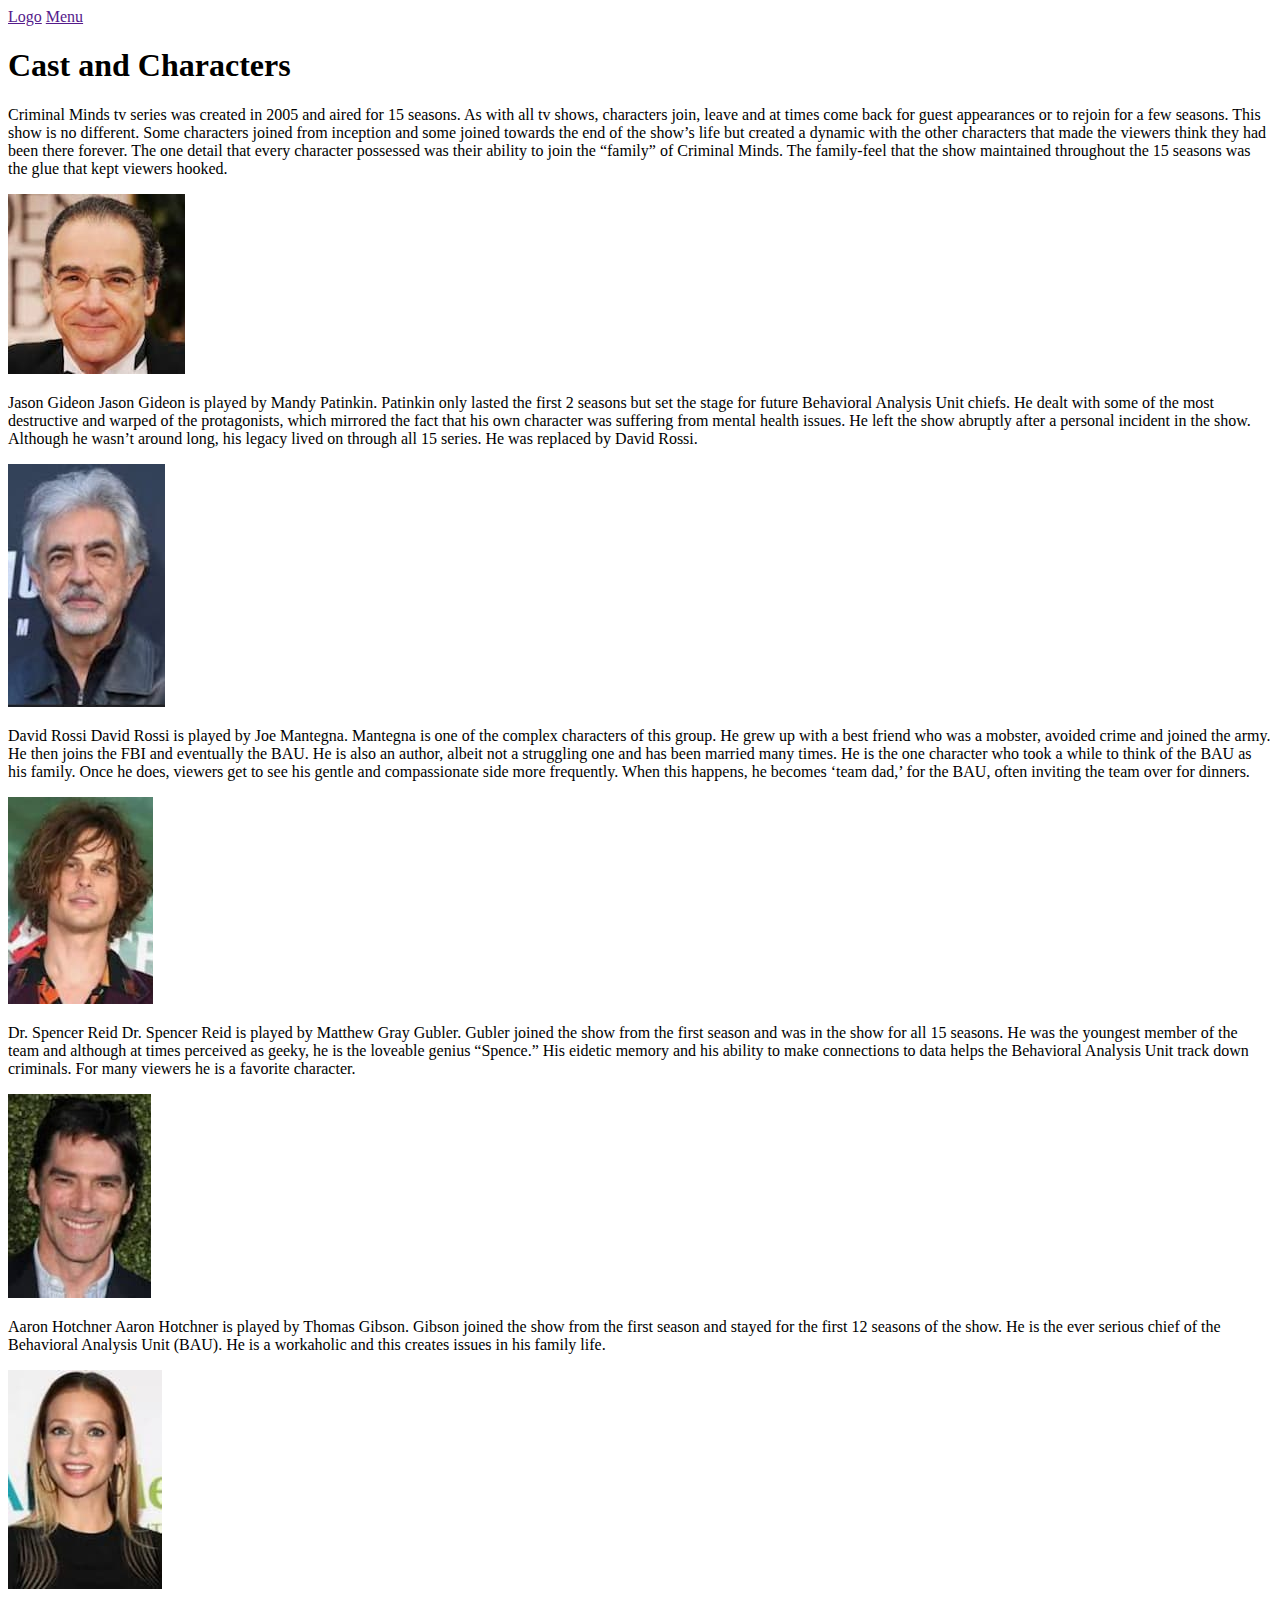
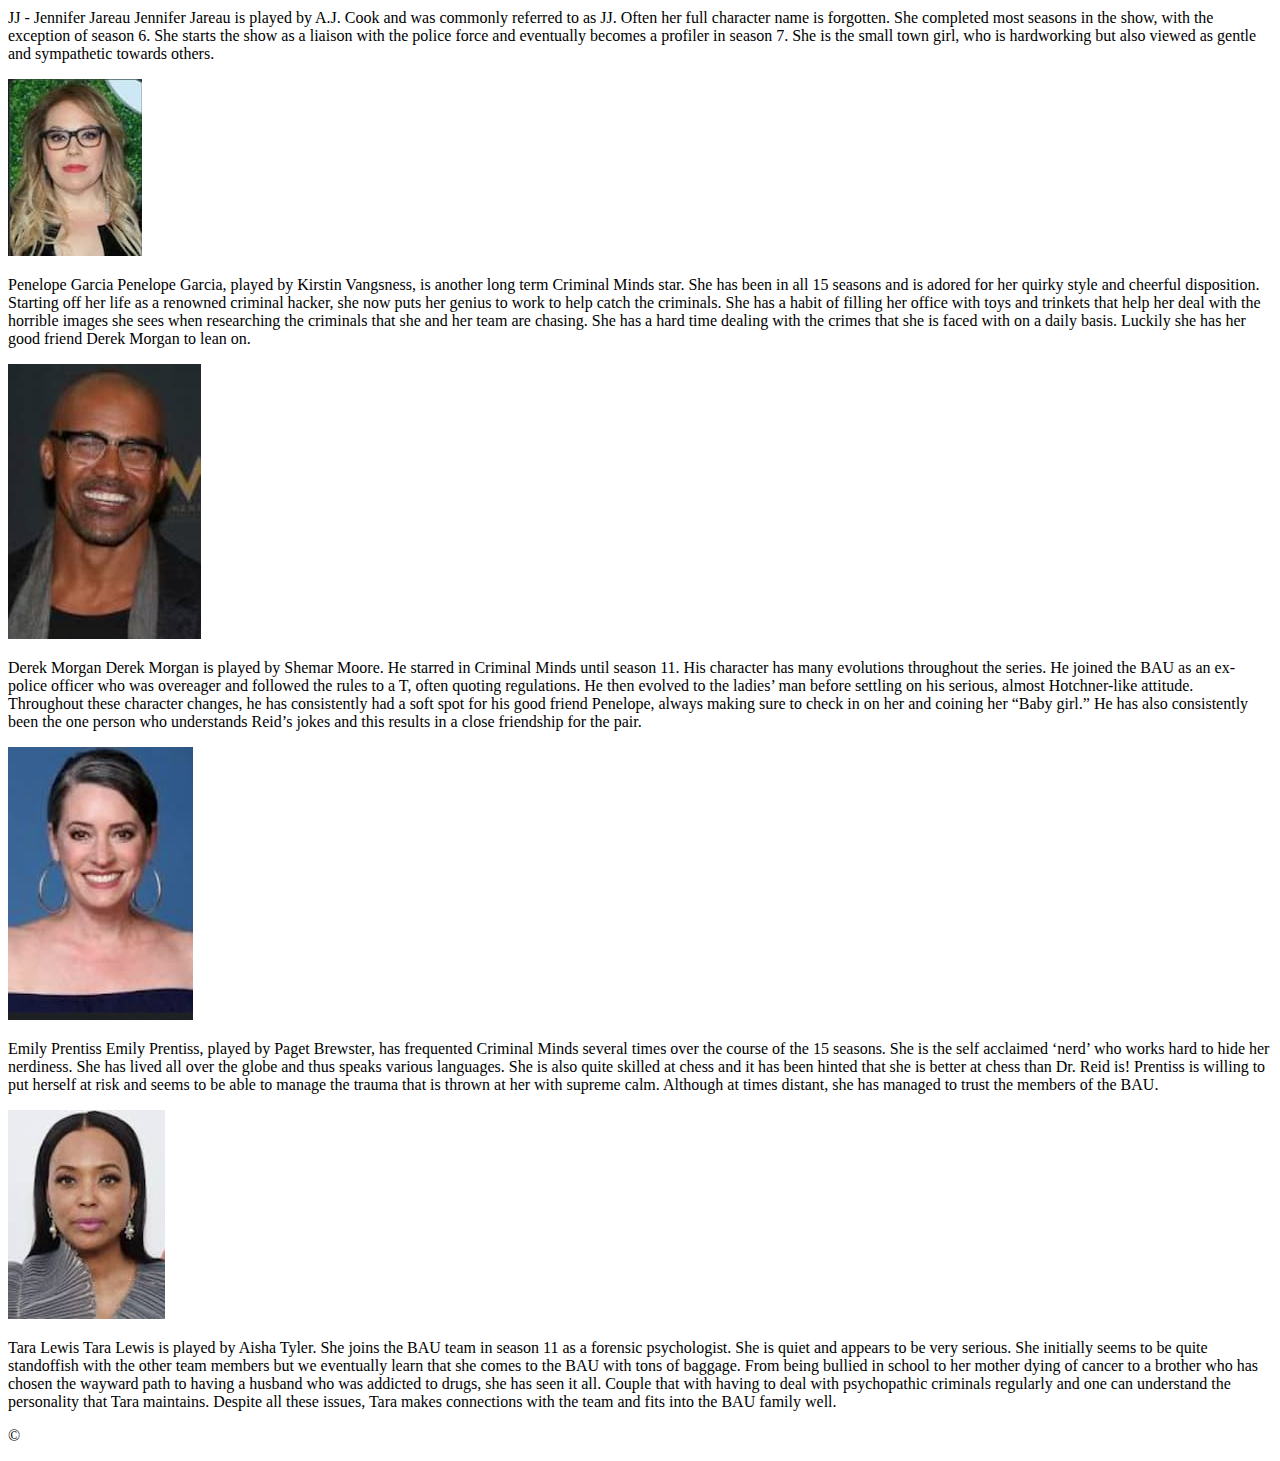
==== index.html @ 55566e1c "Add Cast Photos, BEM classes and ammended body tag" ====
<!DOCTYPE html>
<html lang="en">

<head>
    <meta charset="UTF-8">
    <meta http-equiv="X-UA-Compatible" content="IE=edge">
    <meta name="viewport" content="width=device-width, initial-scale=1.0">
    <link rel="stylesheet" href="css/styles.css">
    <title>Group Asisgnment Criminal Minds Cast and Characters</title>
</head>

<body>
    <header class="header">
        <nav class="nav">
            <a href="">Logo</a>
            <a href="">Menu</a>
        </nav>
    </header>
    <h1>Cast and Characters</h1>
    <div class="characters">
        <div class="character">
            <p>Criminal Minds tv series was created in 2005 and aired for 15 seasons. As with all tv shows,
                characters join, leave and at times come back for guest appearances or to rejoin for a few seasons. This
                show is no different. Some characters joined from inception and some joined towards the end of the
                show’s life but created a dynamic with the other characters that made the viewers think they had been
                there forever. The one detail that every character possessed was their ability to join the “family” of
                Criminal Minds. The family-feel that the show maintained throughout the 15 seasons was the glue that
                kept viewers hooked.</p>
            <div class="img_card">
                <img class="img_card_img" src="images/cm-mandypatinkin.jpg">
                <p>Jason Gideon
                    Jason Gideon is played by Mandy Patinkin. Patinkin only lasted the first 2 seasons but set the stage
                    for future Behavioral Analysis Unit chiefs. He dealt with some of the most destructive and warped of
                    the protagonists, which mirrored the fact that his own character was suffering from mental health
                    issues. He left the show abruptly after a personal incident in the show. Although he wasn’t around
                    long, his legacy lived on through all 15 series. He was replaced by David Rossi.
                </p>
                <div class="img_card">
                    <img class="img_card_img" src="images/cm-joemategna.jpg">
                <p>David Rossi
                    David Rossi is played by Joe Mantegna. Mantegna is one of the complex characters of this group. He
                    grew up with a best friend who was a mobster, avoided crime and joined the army. He then joins the
                    FBI and eventually the BAU. He is also an author, albeit not a struggling one and has been married
                    many times. He is the one character who took a while to think of the BAU as his family. Once he
                    does, viewers get to see his gentle and compassionate side more frequently. When this happens, he
                    becomes ‘team dad,’ for the BAU, often inviting the team over for dinners.
                </p>
                <div class="img_card">
                    <img class="img_card_img" src="images/cm-matthewgrubler.jpg">
                <p>Dr. Spencer Reid
                    Dr. Spencer Reid is played by Matthew Gray Gubler. Gubler joined the show from the first season and
                    was in the show for all 15 seasons. He was the youngest member of the team and although at times
                    perceived as geeky, he is the loveable genius “Spence.” His eidetic memory and his ability to make
                    connections to data helps the Behavioral Analysis Unit track down criminals. For many viewers he is
                    a favorite character.
                </p>
                <div class="img_card">
                    <img class="img_card_img" src="images/cm-thomasgibson.jpg">
                <p>Aaron Hotchner
                    Aaron Hotchner is played by Thomas Gibson. Gibson joined the show from the first season and stayed
                    for the first 12 seasons of the show. He is the ever serious chief of the Behavioral Analysis Unit
                    (BAU). He is a workaholic and this creates issues in his family life.
                </p>
                <div class="img_card">
                    <img class="img_card_img" src="images/cm-ajcook.jpg">
                <p>JJ - Jennifer Jareau
                    Jennifer Jareau is played by A.J. Cook and was commonly referred to as JJ. Often her full character
                    name is forgotten. She completed most seasons in the show, with the exception of season 6. She
                    starts the show as a liaison with the police force and eventually becomes a profiler in season 7.
                    She is the small town girl, who is hardworking but also viewed as gentle and sympathetic towards
                    others.
                </p>
                <div class="img_card">
                    <img class="img_card_img" src="images/cm-krirstinvangness.jpg">
                <p>Penelope Garcia
                    Penelope Garcia, played by Kirstin Vangsness, is another long term Criminal Minds star. She has been
                    in all 15 seasons and is adored for her quirky style and cheerful disposition. Starting off her life
                    as a renowned criminal hacker, she now puts her genius to work to help catch the criminals. She has
                    a habit of filling her office with toys and trinkets that help her deal with the horrible images she
                    sees when researching the criminals that she and her team are chasing. She has a hard time dealing
                    with the crimes that she is faced with on a daily basis. Luckily she has her good friend Derek
                    Morgan to lean on.
                </p>
                <div class="img_card">
                    <img class="img_card_img" src="images/cm-shemarmoore.jpg">
                <p>Derek Morgan
                    Derek Morgan is played by Shemar Moore. He starred in Criminal Minds until season 11. His character
                    has many evolutions throughout the series. He joined the BAU as an ex-police officer who was
                    overeager and followed the rules to a T, often quoting regulations. He then evolved to the ladies’
                    man before settling on his serious, almost Hotchner-like attitude. Throughout these character
                    changes, he has consistently had a soft spot for his good friend Penelope, always making sure to
                    check in on her and coining her “Baby girl.” He has also consistently been the one person who
                    understands Reid’s jokes and this results in a close friendship for the pair.
                </p>
                <div class="img_card">
                    <img class="img_card_img" src="images/cm-pagetbrewster.jpg">
                <p>Emily Prentiss
                    Emily Prentiss, played by Paget Brewster, has frequented Criminal Minds several times over the
                    course of the 15 seasons. She is the self acclaimed ‘nerd’ who works hard to hide her nerdiness. She
                    has lived all over the globe and thus speaks various languages. She is also quite skilled at chess
                    and it has been hinted that she is better at chess than Dr. Reid is! Prentiss is willing to put
                    herself at risk and seems to be able to manage the trauma that is thrown at her with supreme calm.
                    Although at times distant, she has managed to trust the members of the BAU.
                </p>
                <div class="img_card">
                    <img class="img_card_img" src="images/cm-aishatyler.jpg">
                <p>Tara Lewis
                    Tara Lewis is played by Aisha Tyler. She joins the BAU team in season 11 as a forensic psychologist.
                    She is quiet and appears to be very serious. She initially seems to be quite standoffish with the
                    other team members but we eventually learn that she comes to the BAU with tons of baggage. From
                    being bullied in school to her mother dying of cancer to a brother who has chosen the wayward path
                    to having a husband who was addicted to drugs, she has seen it all. Couple that with having to deal
                    with psychopathic criminals regularly and one can understand the personality that Tara maintains.
                    Despite all these issues, Tara makes connections with the team and fits into the BAU family well.
                </p>
                <footer class="footer">
                    <p>&copy</p>
                </footer>
</body>

</html>
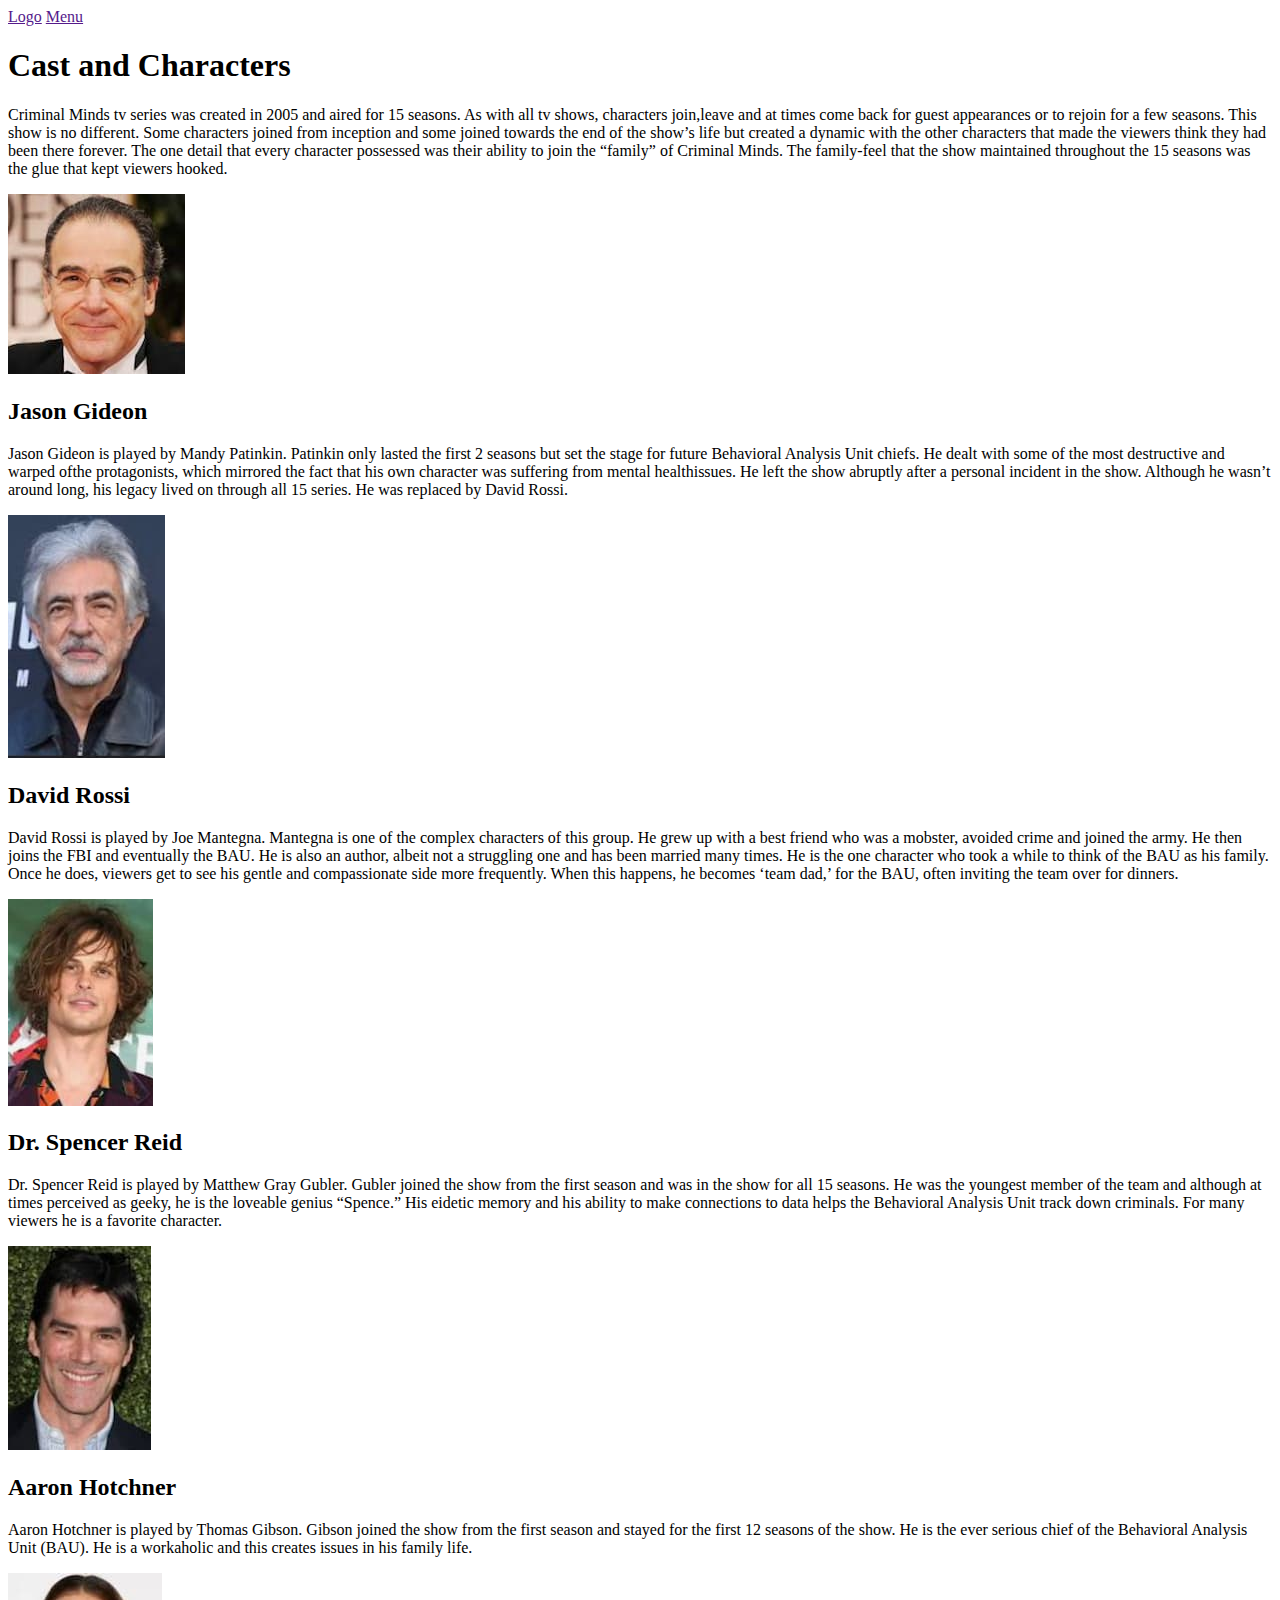
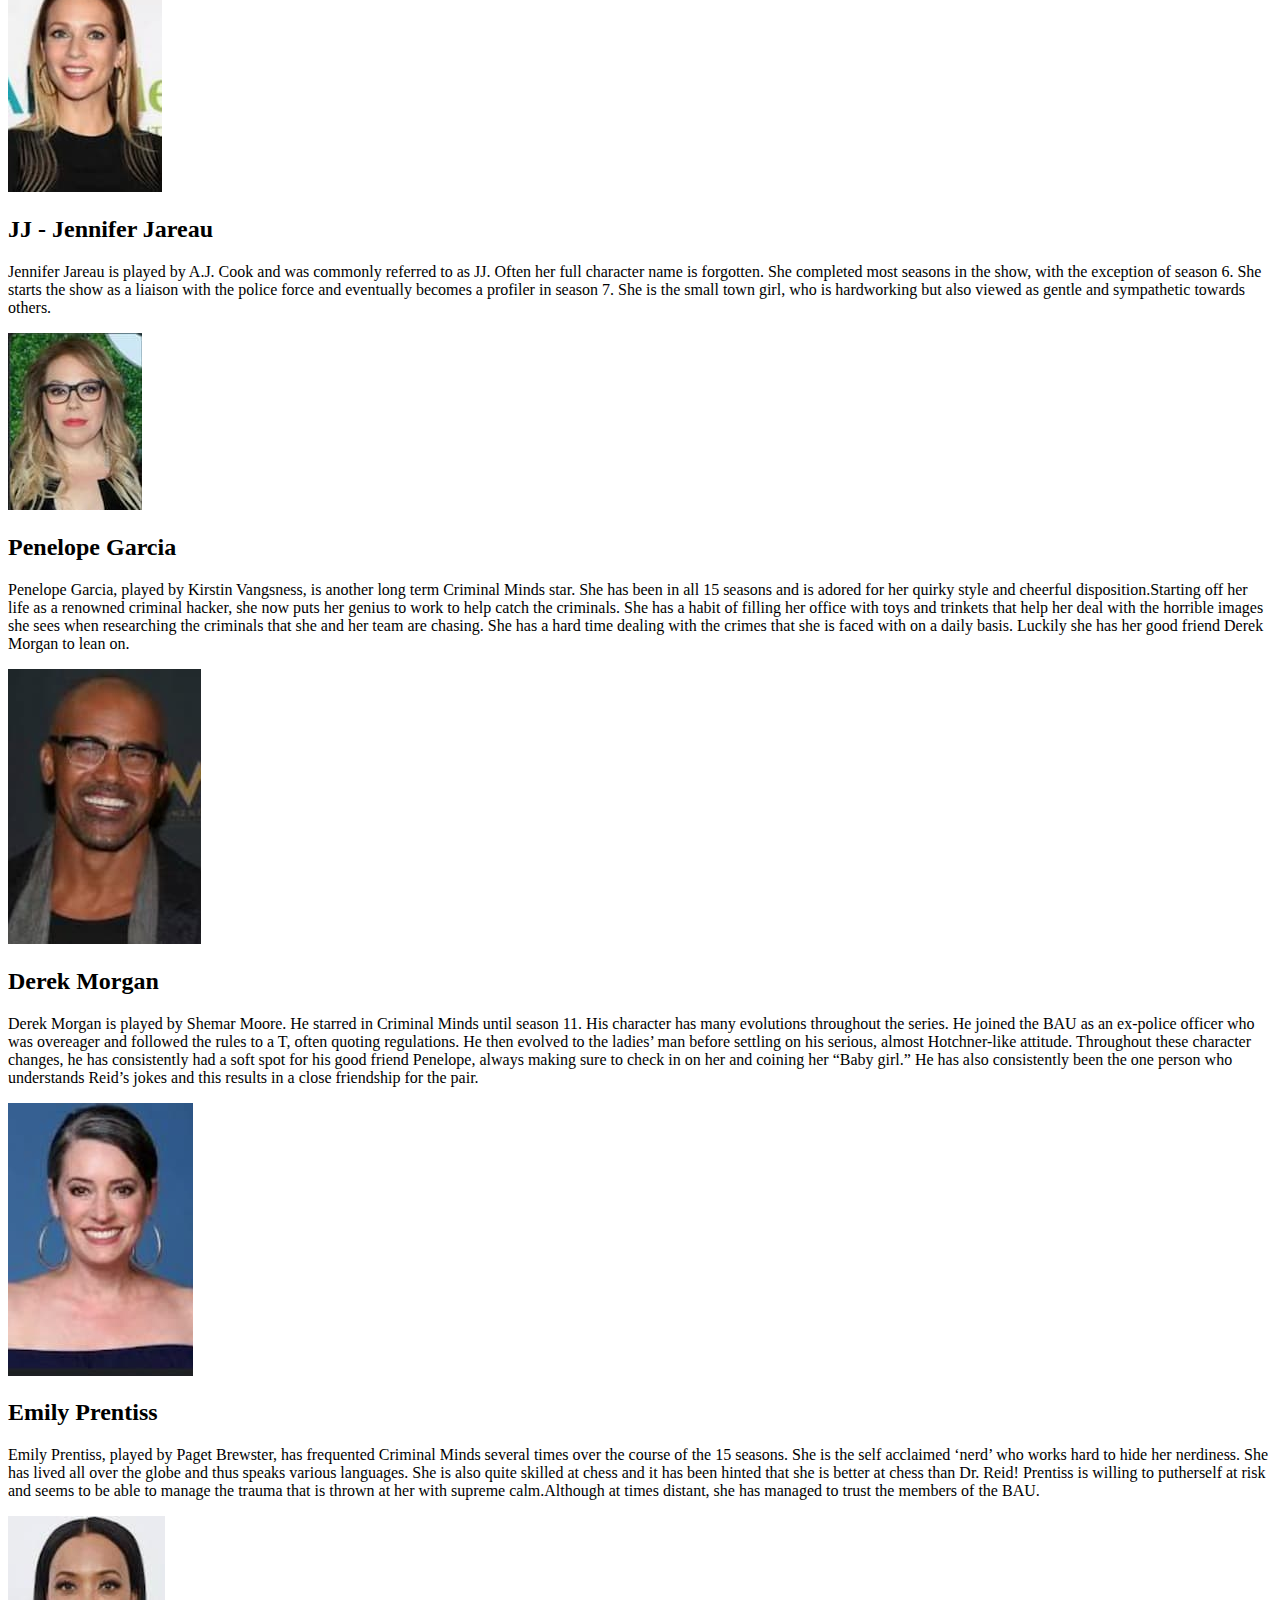
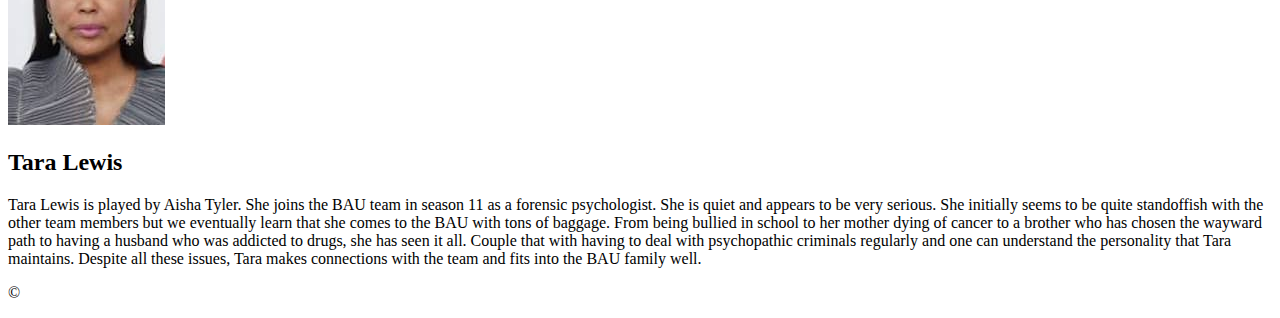
==== commit d8cdd68f: "update html and started css" ====
--- a/index.html
+++ b/index.html
@@ -1,14 +1,17 @@
 <!DOCTYPE html>
 <html lang="en">
-
 <head>
     <meta charset="UTF-8">
     <meta http-equiv="X-UA-Compatible" content="IE=edge">
     <meta name="viewport" content="width=device-width, initial-scale=1.0">
     <link rel="stylesheet" href="css/styles.css">
+    <link rel="preconnect" href="https://fonts.googleapis.com"> 
+    <link rel="preconnect" href="https://fonts.gstatic.com" crossorigin> 
+    <link href="https://fonts.googleapis.com/css2?family=Rubik+Wet+Paint&display=swap" rel="stylesheet"><link rel="preconnect" href="https://fonts.googleapis.com"> 
+    <link rel="preconnect" href="https://fonts.gstatic.com" crossorigin> 
+    <link href="https://fonts.googleapis.com/css2?family=Anek+Bangla:wght@300;306&family=Rubik+Wet+Paint&display=swap" rel="stylesheet">
     <title>Group Asisgnment Criminal Minds Cast and Characters</title>
 </head>
-
 <body>
     <header class="header">
         <nav class="nav">
@@ -16,106 +19,89 @@
             <a href="">Menu</a>
         </nav>
     </header>
-    <h1>Cast and Characters</h1>
-    <div class="characters">
-        <div class="character">
-            <p>Criminal Minds tv series was created in 2005 and aired for 15 seasons. As with all tv shows,
-                characters join, leave and at times come back for guest appearances or to rejoin for a few seasons. This
-                show is no different. Some characters joined from inception and some joined towards the end of the
-                show’s life but created a dynamic with the other characters that made the viewers think they had been
-                there forever. The one detail that every character possessed was their ability to join the “family” of
-                Criminal Minds. The family-feel that the show maintained throughout the 15 seasons was the glue that
-                kept viewers hooked.</p>
-            <div class="img_card">
-                <img class="img_card_img" src="images/cm-mandypatinkin.jpg">
-                <p>Jason Gideon
-                    Jason Gideon is played by Mandy Patinkin. Patinkin only lasted the first 2 seasons but set the stage
-                    for future Behavioral Analysis Unit chiefs. He dealt with some of the most destructive and warped of
-                    the protagonists, which mirrored the fact that his own character was suffering from mental health
-                    issues. He left the show abruptly after a personal incident in the show. Although he wasn’t around
-                    long, his legacy lived on through all 15 series. He was replaced by David Rossi.
-                </p>
-                <div class="img_card">
-                    <img class="img_card_img" src="images/cm-joemategna.jpg">
-                <p>David Rossi
-                    David Rossi is played by Joe Mantegna. Mantegna is one of the complex characters of this group. He
-                    grew up with a best friend who was a mobster, avoided crime and joined the army. He then joins the
-                    FBI and eventually the BAU. He is also an author, albeit not a struggling one and has been married
-                    many times. He is the one character who took a while to think of the BAU as his family. Once he
-                    does, viewers get to see his gentle and compassionate side more frequently. When this happens, he
-                    becomes ‘team dad,’ for the BAU, often inviting the team over for dinners.
-                </p>
-                <div class="img_card">
-                    <img class="img_card_img" src="images/cm-matthewgrubler.jpg">
-                <p>Dr. Spencer Reid
-                    Dr. Spencer Reid is played by Matthew Gray Gubler. Gubler joined the show from the first season and
-                    was in the show for all 15 seasons. He was the youngest member of the team and although at times
-                    perceived as geeky, he is the loveable genius “Spence.” His eidetic memory and his ability to make
-                    connections to data helps the Behavioral Analysis Unit track down criminals. For many viewers he is
-                    a favorite character.
-                </p>
-                <div class="img_card">
-                    <img class="img_card_img" src="images/cm-thomasgibson.jpg">
-                <p>Aaron Hotchner
-                    Aaron Hotchner is played by Thomas Gibson. Gibson joined the show from the first season and stayed
-                    for the first 12 seasons of the show. He is the ever serious chief of the Behavioral Analysis Unit
-                    (BAU). He is a workaholic and this creates issues in his family life.
-                </p>
-                <div class="img_card">
-                    <img class="img_card_img" src="images/cm-ajcook.jpg">
-                <p>JJ - Jennifer Jareau
-                    Jennifer Jareau is played by A.J. Cook and was commonly referred to as JJ. Often her full character
-                    name is forgotten. She completed most seasons in the show, with the exception of season 6. She
-                    starts the show as a liaison with the police force and eventually becomes a profiler in season 7.
-                    She is the small town girl, who is hardworking but also viewed as gentle and sympathetic towards
-                    others.
-                </p>
-                <div class="img_card">
-                    <img class="img_card_img" src="images/cm-krirstinvangness.jpg">
-                <p>Penelope Garcia
-                    Penelope Garcia, played by Kirstin Vangsness, is another long term Criminal Minds star. She has been
-                    in all 15 seasons and is adored for her quirky style and cheerful disposition. Starting off her life
-                    as a renowned criminal hacker, she now puts her genius to work to help catch the criminals. She has
-                    a habit of filling her office with toys and trinkets that help her deal with the horrible images she
-                    sees when researching the criminals that she and her team are chasing. She has a hard time dealing
-                    with the crimes that she is faced with on a daily basis. Luckily she has her good friend Derek
-                    Morgan to lean on.
-                </p>
-                <div class="img_card">
-                    <img class="img_card_img" src="images/cm-shemarmoore.jpg">
-                <p>Derek Morgan
-                    Derek Morgan is played by Shemar Moore. He starred in Criminal Minds until season 11. His character
-                    has many evolutions throughout the series. He joined the BAU as an ex-police officer who was
-                    overeager and followed the rules to a T, often quoting regulations. He then evolved to the ladies’
-                    man before settling on his serious, almost Hotchner-like attitude. Throughout these character
-                    changes, he has consistently had a soft spot for his good friend Penelope, always making sure to
-                    check in on her and coining her “Baby girl.” He has also consistently been the one person who
-                    understands Reid’s jokes and this results in a close friendship for the pair.
-                </p>
-                <div class="img_card">
-                    <img class="img_card_img" src="images/cm-pagetbrewster.jpg">
-                <p>Emily Prentiss
-                    Emily Prentiss, played by Paget Brewster, has frequented Criminal Minds several times over the
-                    course of the 15 seasons. She is the self acclaimed ‘nerd’ who works hard to hide her nerdiness. She
-                    has lived all over the globe and thus speaks various languages. She is also quite skilled at chess
-                    and it has been hinted that she is better at chess than Dr. Reid is! Prentiss is willing to put
-                    herself at risk and seems to be able to manage the trauma that is thrown at her with supreme calm.
-                    Although at times distant, she has managed to trust the members of the BAU.
-                </p>
-                <div class="img_card">
-                    <img class="img_card_img" src="images/cm-aishatyler.jpg">
-                <p>Tara Lewis
-                    Tara Lewis is played by Aisha Tyler. She joins the BAU team in season 11 as a forensic psychologist.
-                    She is quiet and appears to be very serious. She initially seems to be quite standoffish with the
-                    other team members but we eventually learn that she comes to the BAU with tons of baggage. From
-                    being bullied in school to her mother dying of cancer to a brother who has chosen the wayward path
-                    to having a husband who was addicted to drugs, she has seen it all. Couple that with having to deal
-                    with psychopathic criminals regularly and one can understand the personality that Tara maintains.
-                    Despite all these issues, Tara makes connections with the team and fits into the BAU family well.
-                </p>
-                <footer class="footer">
-                    <p>&copy</p>
-                </footer>
+        <h1 class="h1_title">Cast and Characters</h1>
+        <p></p>Criminal Minds tv series was created in 2005 and aired for 15 seasons. As with all tv shows, characters join,leave and at times come back for guest appearances or to rejoin for a few seasons. This show is no different. Some characters joined from inception and some joined towards the end of the show’s life but created a dynamic with the other characters that made the viewers think they had been there forever. The one detail that every character possessed was their ability to join the “family” of Criminal Minds. The family-feel that the show maintained throughout the 15 seasons was the glue that kept viewers hooked.</p>
+
+
+            <div class="characters">
+                <div class="character">
+                    <img class="img_card_img" src="images/cm-mandypatinkin.jpg">
+                    <div class="character__details"></div>
+                        <h2>Jason Gideon</h2>
+                        <p class="character__description"> Jason Gideon is played by Mandy Patinkin. Patinkin only lasted the first 2 seasons but set the stage for future Behavioral Analysis Unit chiefs. He dealt with some of the most destructive and warped ofthe protagonists, which mirrored the fact that his own character was suffering from mental healthissues. He left the show abruptly after a personal incident in the show. Although he wasn’t around long, his legacy lived on through all 15 series. He was replaced by David Rossi.</p>
+                    </div>
+                </div>
+    
+                    <div class="character">
+                        <img class="img_card_img" src="images/cm-joemategna.jpg">
+                        <div class="character__details"></div>
+                            <h2>David Rossi</h2>
+                            <p class="character__description">  David Rossi is played by Joe Mantegna. Mantegna is one of the complex characters of this group. He grew up with a best friend who was a mobster, avoided crime and joined the army. He then joins the FBI and eventually the BAU. He is also an author, albeit not a struggling one and has been married many times. He is the one character who took a while to think of the BAU as his family. Once he does, viewers get to see his gentle and compassionate side more frequently. When this happens, he becomes ‘team dad,’ for the BAU, often inviting the team over for dinners.</p>
+                        </div>
+                    </div>
+
+                    <div class="character">
+                        <img class="img_card_img" src="images/cm-matthewgrubler.jpg">
+                        <div class="character__details"></div>
+                            <h2>Dr. Spencer Reid</h2>
+                            <p class="character__description"> Dr. Spencer Reid is played by Matthew Gray Gubler. Gubler joined the show from the first season and was in the show for all 15 seasons. He was the youngest member of the team and although at times perceived as geeky, he is the loveable genius “Spence.” His eidetic memory and his ability to make connections to data helps the Behavioral Analysis Unit track down criminals. For many viewers he is a favorite character.</p>
+                        </div>
+                    </div>
+      
+                    <div class="character">
+                        <img class="img_card_img" src="images/cm-thomasgibson.jpg">
+                        <div class="character__details"></div>
+                            <h2>Aaron Hotchner</h2>
+                            <p class="character__description">  Aaron Hotchner is played by Thomas Gibson. Gibson joined the show from the first season and stayed for the first 12 seasons of the show. He is the ever serious chief of the Behavioral Analysis Unit (BAU). He is a workaholic and this creates issues in his family life.</p>
+                        </div>
+                    </div>
+
+                    <div class="character">
+                        <img class="img_card_img" src="images/cm-ajcook.jpg">
+                        <div class="character__details"></div>
+                            <h2>JJ - Jennifer Jareau</h2>
+                            <p class="character__description"> Jennifer Jareau is played by A.J. Cook and was commonly referred to as JJ. Often her full character name is forgotten. She completed most seasons in the show, with the exception of season 6. She starts the show as a liaison with the police force and eventually becomes a profiler in season 7.
+                                She is the small town girl, who is hardworking but also viewed as gentle and sympathetic towards others.</p>
+                        </div>
+                    </div>
+                   
+                    <div class="character">
+                        <img class="img_card_img" src="images/cm-kirstenvangsness.jpg">
+                        <div class="character__details"></div>
+                            <h2>Penelope Garcia</h2>
+                            <p class="character__description">  Penelope Garcia, played by Kirstin Vangsness, is another long term Criminal Minds star. She has been in all 15 seasons and is adored for her quirky style and cheerful disposition.Starting off her life as a renowned criminal hacker, she now puts her genius to work to help catch the criminals. She has a habit of filling her office with toys and trinkets that help her deal with the horrible images she sees when researching the criminals that she and her team are chasing. She has a hard time dealing with the crimes that she is faced with on a daily basis. Luckily she has her good friend Derek Morgan to lean on.</p>
+                        </div>
+                    </div> 
+
+                    <div class="characters">
+                        <div class="character">
+                            <img class="img_card_img" src="images/cm-shemarmoore.jpg">
+                            <div class="character__details"></div>
+                                <h2>Derek Morgan</h2>
+                                <p class="character__description">  Derek Morgan is played by Shemar Moore. He starred in Criminal Minds until season 11. His character has many evolutions throughout the series. He joined the BAU as an ex-police officer who was overeager and followed the rules to a T, often quoting regulations. He then evolved to the ladies’ man before settling on his serious, almost Hotchner-like attitude. Throughout these character changes, he has consistently had a soft spot for his good friend Penelope, always making sure to check in on her and coining her “Baby girl.” He has also consistently been the one person who understands Reid’s jokes and this results in a close friendship for the pair.
+                                </p>
+                            </div>
+                        </div>
+              
+                        <div class="character">
+                            <img class="img_card_img" src="images/cm-pagetbrewster.jpg">
+                            <div class="character__details"></div>
+                                <h2>Emily Prentiss</h2>
+                                <p class="character__description">  Emily Prentiss, played by Paget Brewster, has frequented Criminal Minds several times over the course of the 15 seasons. She is the self acclaimed ‘nerd’ who works hard to hide her nerdiness. She has lived all over the globe and thus speaks various languages. She is also quite skilled at chess and it has been hinted that she is better at chess than Dr. Reid! Prentiss is willing to putherself at risk and seems to be able to manage the trauma that is thrown at her with supreme calm.Although at times distant, she has managed to trust the members of the BAU.</p>
+                            </div>
+                        </div>
+         
+                        <div class="character">
+                            <img class="img_card_img" src="images/cm-aishatyler.jpg">
+                            <div class="character__details"></div>
+                                <h2>Tara Lewis</h2>
+                                <p class="character__description"> Tara Lewis is played by Aisha Tyler. She joins the BAU team in season 11 as a forensic psychologist. She is quiet and appears to be very serious. She initially seems to be quite standoffish with the other team members but we eventually learn that she comes to the BAU with tons of baggage. From being bullied in school to her mother dying of cancer to a brother who has chosen the wayward path to having a husband who was addicted to drugs, she has seen it all. Couple that with having to deal with psychopathic criminals regularly and one can understand the personality that Tara maintains. Despite all these issues, Tara makes connections with the team and fits into the BAU family well.</p> 
+                            </div>
+                        </div>
+                                      
+    <footer class="footer">
+        <p>&copy</p>
+    </footer>
 </body>
 
 </html>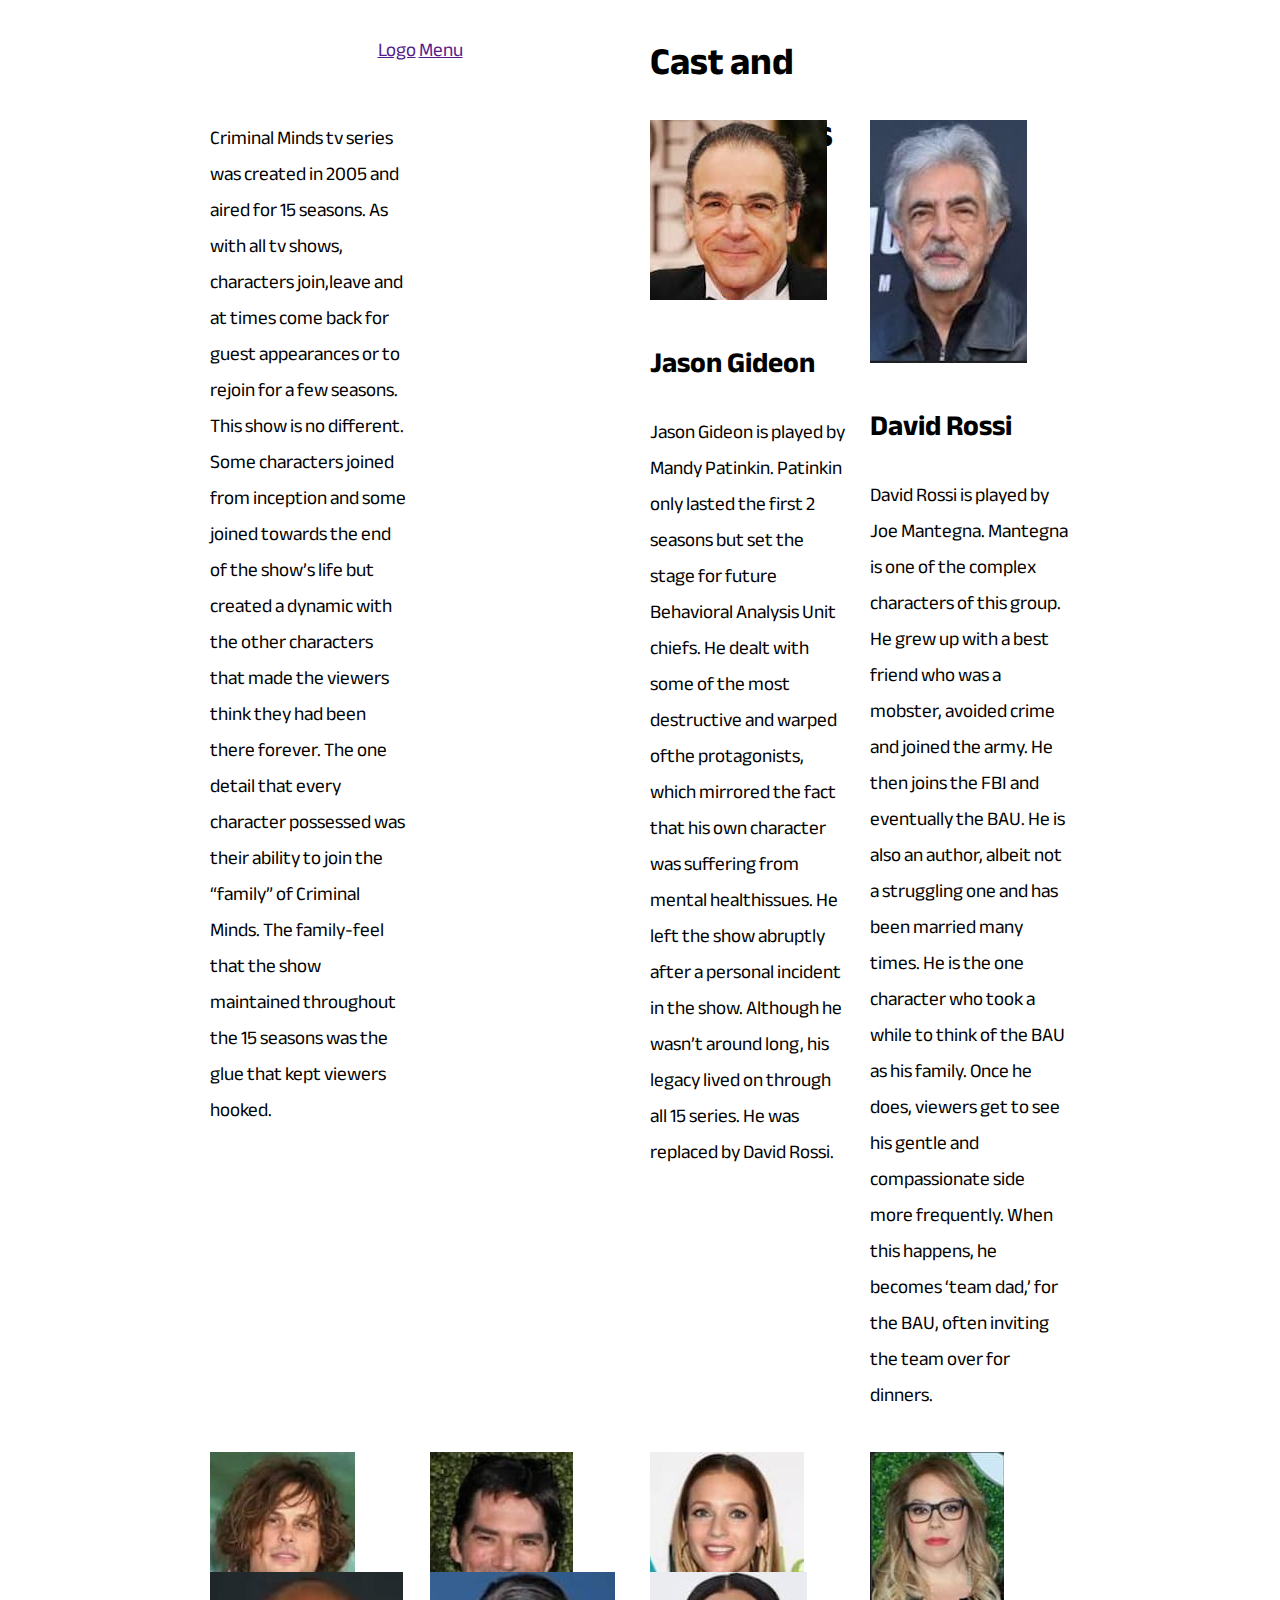
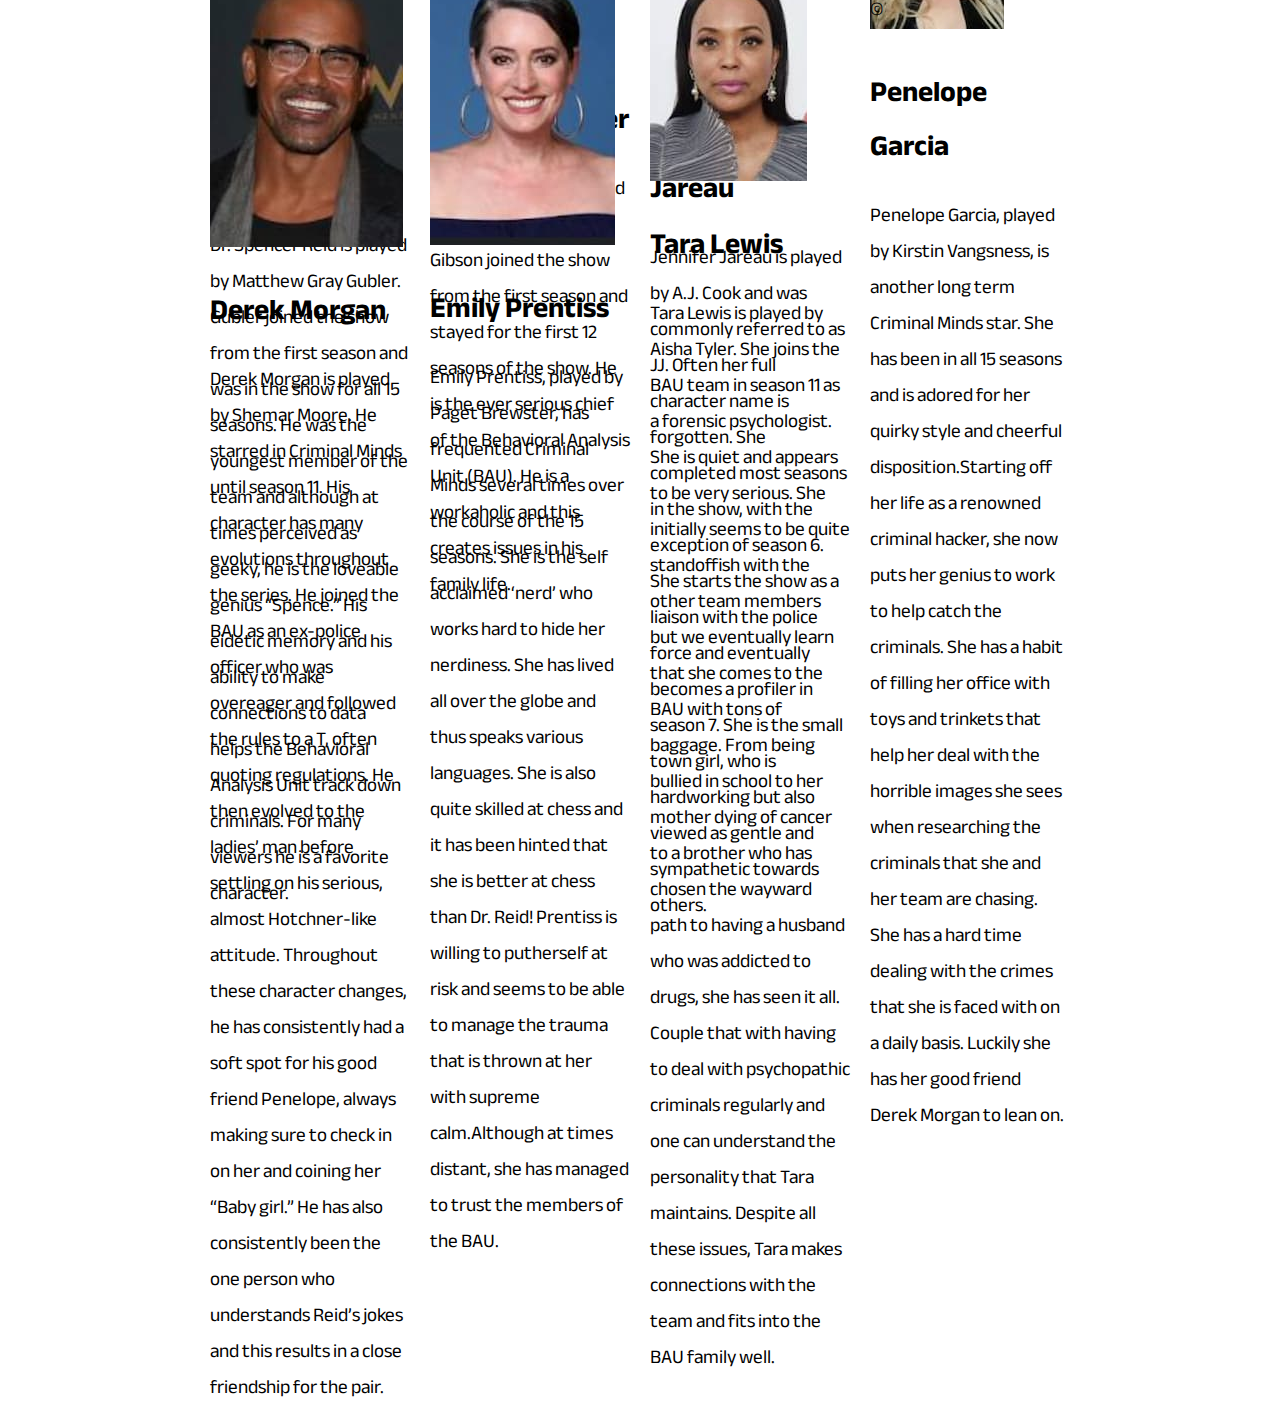
==== commit 8ad24e4b: "edited css folder" ====
--- a/index.html
+++ b/index.html
@@ -103,5 +103,4 @@
         <p>&copy</p>
     </footer>
 </body>
-
 </html>--- a/css/styles.css
+++ b/css/styles.css
@@ -0,0 +1,41 @@
+:root {
+    --primary: black (0, 0, 0);
+    --secondary: red (255, 0, 0);
+    --gray: hsl(217, 11%, 64%);
+    --white: hsl(216, 100%, 95%);
+  }
+
+  .header {
+    grid-area: header;
+    background-color: var(--primary);
+    color: var(--white);
+    display: grid;
+    align-items: center;
+    justify-items: center;
+  }
+  body {
+    font-family: 'Anek Bangla', cursive;
+    font-size: 1.2rem;
+    margin: 0;
+    box-sizing: border-box;
+    min-height: 100vh;
+    display: grid;
+    grid-template-areas: 
+    'header header'
+    'nav    main'
+    'footer footer';
+    justify-content: center;
+    grid-gap: 20px;
+    row-gap: 20px;
+    grid-template-columns: 200px 200px 200px 200px;
+    grid-template-rows: 100px 1fr 100px ;
+  }
+
+  .h1__title {
+    font-family: 'Rubik Wet Paint', cursive;
+    font-size: 1.2rem;
+    margin: 0;
+    box-sizing: border-box;
+    min-height: 100vh;
+    display: grid;
+  }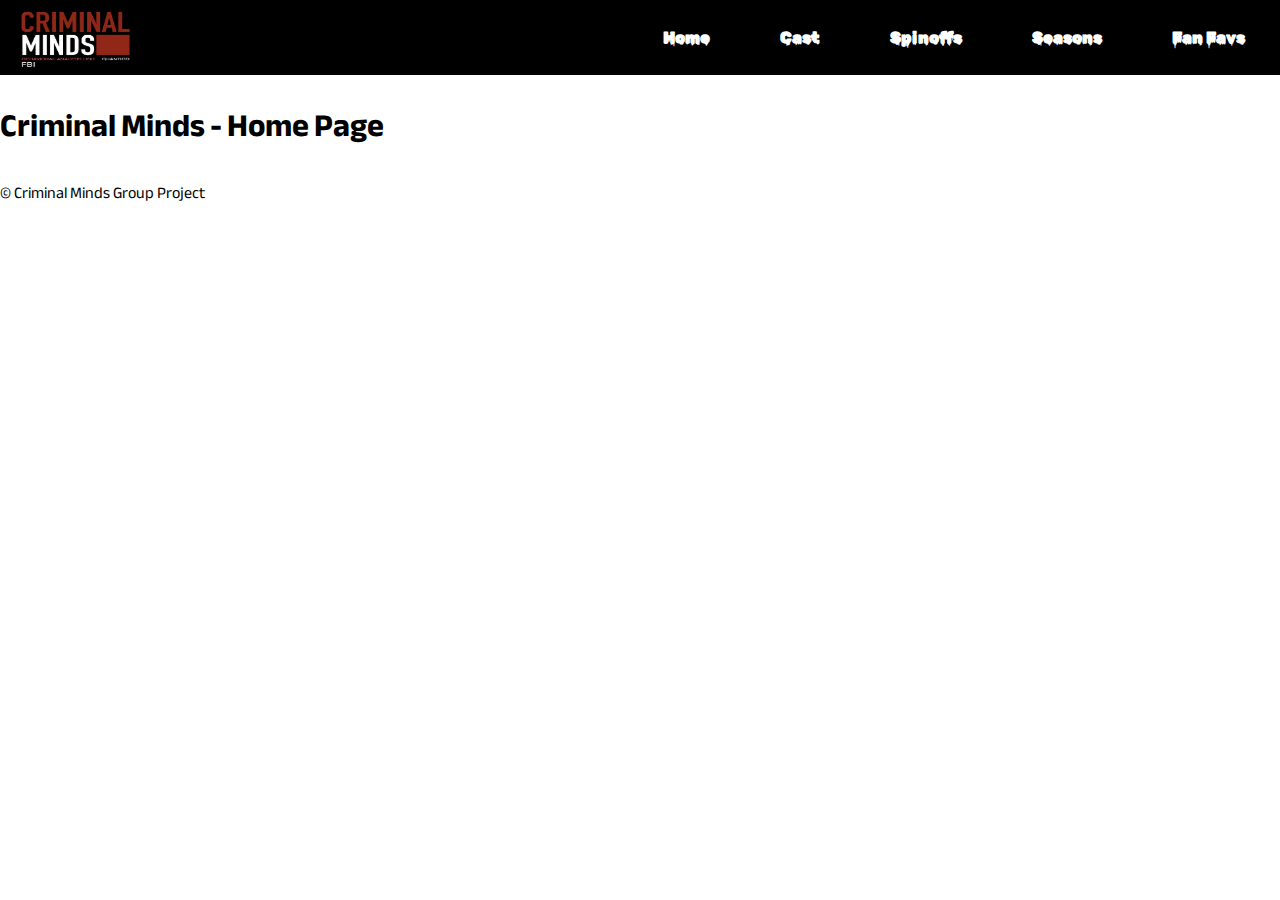
==== commit 7699d34a: "Update index.html" ====
--- a/index.html
+++ b/index.html
@@ -4,103 +4,30 @@
     <meta charset="UTF-8">
     <meta http-equiv="X-UA-Compatible" content="IE=edge">
     <meta name="viewport" content="width=device-width, initial-scale=1.0">
-    <link rel="stylesheet" href="css/styles.css">
-    <link rel="preconnect" href="https://fonts.googleapis.com"> 
-    <link rel="preconnect" href="https://fonts.gstatic.com" crossorigin> 
-    <link href="https://fonts.googleapis.com/css2?family=Rubik+Wet+Paint&display=swap" rel="stylesheet"><link rel="preconnect" href="https://fonts.googleapis.com"> 
-    <link rel="preconnect" href="https://fonts.gstatic.com" crossorigin> 
-    <link href="https://fonts.googleapis.com/css2?family=Anek+Bangla:wght@300;306&family=Rubik+Wet+Paint&display=swap" rel="stylesheet">
-    <title>Group Asisgnment Criminal Minds Cast and Characters</title>
+    <link rel="stylesheet" href="../css/style.css">
+    <link rel="preconnect" href="https://fonts.googleapis.com">
+    <link rel="preconnect" href="https://fonts.gstatic.com" crossorigin>
+    <link href="https://fonts.googleapis.com/css2?family=Anek+Bangla:wght@300;400;700&family=Rubik+Wet+Paint&display=swap" rel="stylesheet">
+    <title>Criminal Minds - Home Page</title>
 </head>
 <body>
     <header class="header">
         <nav class="nav">
-            <a href="">Logo</a>
-            <a href="">Menu</a>
+            <img class="nav_logo" src="../images/criminal minds logo.jpg" alt="Logo">
+            <ul class="nav_list">
+                <li class="nav_list_item"><a class="nav_list_item_a" href="../index.html">Home</a></li>
+                <li class="nav_list_item"><a class="nav_list_item_a" href="../html/cast.html">Cast</a></li>
+                <li class="nav_list_item"><a class="nav_list_item_a" href="#">Spinoffs</a></li>
+                <li class="nav_list_item"><a class="nav_list_item_a" href="../html/season.html">Seasons</a></li>
+                <li class="nav_list_item"><a class="nav_list_item_a" href="#">Fan Favs</a></li>
+            </ul>
         </nav>
     </header>
-        <h1 class="h1_title">Cast and Characters</h1>
-        <p></p>Criminal Minds tv series was created in 2005 and aired for 15 seasons. As with all tv shows, characters join,leave and at times come back for guest appearances or to rejoin for a few seasons. This show is no different. Some characters joined from inception and some joined towards the end of the show’s life but created a dynamic with the other characters that made the viewers think they had been there forever. The one detail that every character possessed was their ability to join the “family” of Criminal Minds. The family-feel that the show maintained throughout the 15 seasons was the glue that kept viewers hooked.</p>
-
-
-            <div class="characters">
-                <div class="character">
-                    <img class="img_card_img" src="images/cm-mandypatinkin.jpg">
-                    <div class="character__details"></div>
-                        <h2>Jason Gideon</h2>
-                        <p class="character__description"> Jason Gideon is played by Mandy Patinkin. Patinkin only lasted the first 2 seasons but set the stage for future Behavioral Analysis Unit chiefs. He dealt with some of the most destructive and warped ofthe protagonists, which mirrored the fact that his own character was suffering from mental healthissues. He left the show abruptly after a personal incident in the show. Although he wasn’t around long, his legacy lived on through all 15 series. He was replaced by David Rossi.</p>
-                    </div>
-                </div>
-    
-                    <div class="character">
-                        <img class="img_card_img" src="images/cm-joemategna.jpg">
-                        <div class="character__details"></div>
-                            <h2>David Rossi</h2>
-                            <p class="character__description">  David Rossi is played by Joe Mantegna. Mantegna is one of the complex characters of this group. He grew up with a best friend who was a mobster, avoided crime and joined the army. He then joins the FBI and eventually the BAU. He is also an author, albeit not a struggling one and has been married many times. He is the one character who took a while to think of the BAU as his family. Once he does, viewers get to see his gentle and compassionate side more frequently. When this happens, he becomes ‘team dad,’ for the BAU, often inviting the team over for dinners.</p>
-                        </div>
-                    </div>
-
-                    <div class="character">
-                        <img class="img_card_img" src="images/cm-matthewgrubler.jpg">
-                        <div class="character__details"></div>
-                            <h2>Dr. Spencer Reid</h2>
-                            <p class="character__description"> Dr. Spencer Reid is played by Matthew Gray Gubler. Gubler joined the show from the first season and was in the show for all 15 seasons. He was the youngest member of the team and although at times perceived as geeky, he is the loveable genius “Spence.” His eidetic memory and his ability to make connections to data helps the Behavioral Analysis Unit track down criminals. For many viewers he is a favorite character.</p>
-                        </div>
-                    </div>
-      
-                    <div class="character">
-                        <img class="img_card_img" src="images/cm-thomasgibson.jpg">
-                        <div class="character__details"></div>
-                            <h2>Aaron Hotchner</h2>
-                            <p class="character__description">  Aaron Hotchner is played by Thomas Gibson. Gibson joined the show from the first season and stayed for the first 12 seasons of the show. He is the ever serious chief of the Behavioral Analysis Unit (BAU). He is a workaholic and this creates issues in his family life.</p>
-                        </div>
-                    </div>
-
-                    <div class="character">
-                        <img class="img_card_img" src="images/cm-ajcook.jpg">
-                        <div class="character__details"></div>
-                            <h2>JJ - Jennifer Jareau</h2>
-                            <p class="character__description"> Jennifer Jareau is played by A.J. Cook and was commonly referred to as JJ. Often her full character name is forgotten. She completed most seasons in the show, with the exception of season 6. She starts the show as a liaison with the police force and eventually becomes a profiler in season 7.
-                                She is the small town girl, who is hardworking but also viewed as gentle and sympathetic towards others.</p>
-                        </div>
-                    </div>
-                   
-                    <div class="character">
-                        <img class="img_card_img" src="images/cm-kirstenvangsness.jpg">
-                        <div class="character__details"></div>
-                            <h2>Penelope Garcia</h2>
-                            <p class="character__description">  Penelope Garcia, played by Kirstin Vangsness, is another long term Criminal Minds star. She has been in all 15 seasons and is adored for her quirky style and cheerful disposition.Starting off her life as a renowned criminal hacker, she now puts her genius to work to help catch the criminals. She has a habit of filling her office with toys and trinkets that help her deal with the horrible images she sees when researching the criminals that she and her team are chasing. She has a hard time dealing with the crimes that she is faced with on a daily basis. Luckily she has her good friend Derek Morgan to lean on.</p>
-                        </div>
-                    </div> 
-
-                    <div class="characters">
-                        <div class="character">
-                            <img class="img_card_img" src="images/cm-shemarmoore.jpg">
-                            <div class="character__details"></div>
-                                <h2>Derek Morgan</h2>
-                                <p class="character__description">  Derek Morgan is played by Shemar Moore. He starred in Criminal Minds until season 11. His character has many evolutions throughout the series. He joined the BAU as an ex-police officer who was overeager and followed the rules to a T, often quoting regulations. He then evolved to the ladies’ man before settling on his serious, almost Hotchner-like attitude. Throughout these character changes, he has consistently had a soft spot for his good friend Penelope, always making sure to check in on her and coining her “Baby girl.” He has also consistently been the one person who understands Reid’s jokes and this results in a close friendship for the pair.
-                                </p>
-                            </div>
-                        </div>
-              
-                        <div class="character">
-                            <img class="img_card_img" src="images/cm-pagetbrewster.jpg">
-                            <div class="character__details"></div>
-                                <h2>Emily Prentiss</h2>
-                                <p class="character__description">  Emily Prentiss, played by Paget Brewster, has frequented Criminal Minds several times over the course of the 15 seasons. She is the self acclaimed ‘nerd’ who works hard to hide her nerdiness. She has lived all over the globe and thus speaks various languages. She is also quite skilled at chess and it has been hinted that she is better at chess than Dr. Reid! Prentiss is willing to putherself at risk and seems to be able to manage the trauma that is thrown at her with supreme calm.Although at times distant, she has managed to trust the members of the BAU.</p>
-                            </div>
-                        </div>
-         
-                        <div class="character">
-                            <img class="img_card_img" src="images/cm-aishatyler.jpg">
-                            <div class="character__details"></div>
-                                <h2>Tara Lewis</h2>
-                                <p class="character__description"> Tara Lewis is played by Aisha Tyler. She joins the BAU team in season 11 as a forensic psychologist. She is quiet and appears to be very serious. She initially seems to be quite standoffish with the other team members but we eventually learn that she comes to the BAU with tons of baggage. From being bullied in school to her mother dying of cancer to a brother who has chosen the wayward path to having a husband who was addicted to drugs, she has seen it all. Couple that with having to deal with psychopathic criminals regularly and one can understand the personality that Tara maintains. Despite all these issues, Tara makes connections with the team and fits into the BAU family well.</p> 
-                            </div>
-                        </div>
-                                      
+    <main>
+        <h1 class="h1_title">Criminal Minds - Home Page</h1>
+    </main>
     <footer class="footer">
-        <p>&copy</p>
+        <p>&copy; Criminal Minds Group Project</p>
     </footer>
 </body>
 </html>--- a/css/style.css
+++ b/css/style.css
@@ -0,0 +1,96 @@
+:root {
+  --primary: black;
+  --secondary: red;
+  --gray: hsl(217, 11%, 64%);
+  --white: white;
+  --off-white: hsl(216, 100%, 95%);
+}
+
+html, body {
+  margin: 0;
+  padding: 0;
+  font-family: 'Anek Bangla', sans-serif;
+}
+
+
+  /* HEADER */
+
+.header {
+  background-color: var(--primary);
+  color: var(--white);
+  font-weight: bold;
+  font-family: 'Rubik Wet Paint', cursive;
+}
+
+.nav {
+  display: grid;
+  grid-template-columns: 1fr 4fr;
+}
+
+.nav_logo {
+  width: 150px;
+  height: 75px;
+}
+
+.nav_list {
+  display: flex; 
+  justify-content: flex-end;
+  align-items: center;
+}
+
+.nav_list_item {
+  margin-left: 20px;
+  margin-right: 20px;
+  list-style-type: none;
+}
+
+.nav_list_item_a {
+  color: white;
+  text-decoration: none;
+  padding: 15px;
+}
+
+.nav_list_item_a:hover {
+  background-color: var(--white);
+  color: var(--primary);
+}
+
+/* BODY */
+
+.body {
+  display: grid;
+  grid-template-rows: 75px 4fr 2rem;
+  max-width: 100vw;
+}
+
+.main_h1 {
+  padding: 20px;
+  background-color: var(--secondary);
+  color: var(--off-white)
+}
+
+/* MEDIA QUERIES */
+
+@media screen and (max-width: 870px) {
+  .body {
+    grid-template-rows: 16rem 1fr 2rem;
+  }
+  .nav {
+    grid-template-columns: none;
+    justify-content: center;
+  }
+  .nav_list {
+    flex-direction: column;
+    align-items: center;
+    padding: 0;
+  }
+  .nav_list_item {
+    margin-top: 6px;
+    margin-bottom: 6px;
+    list-style-type: none;
+  }
+  .nav_list_item_a:hover {
+    background-color: transparent;
+    color: var(--white);
+  }
+}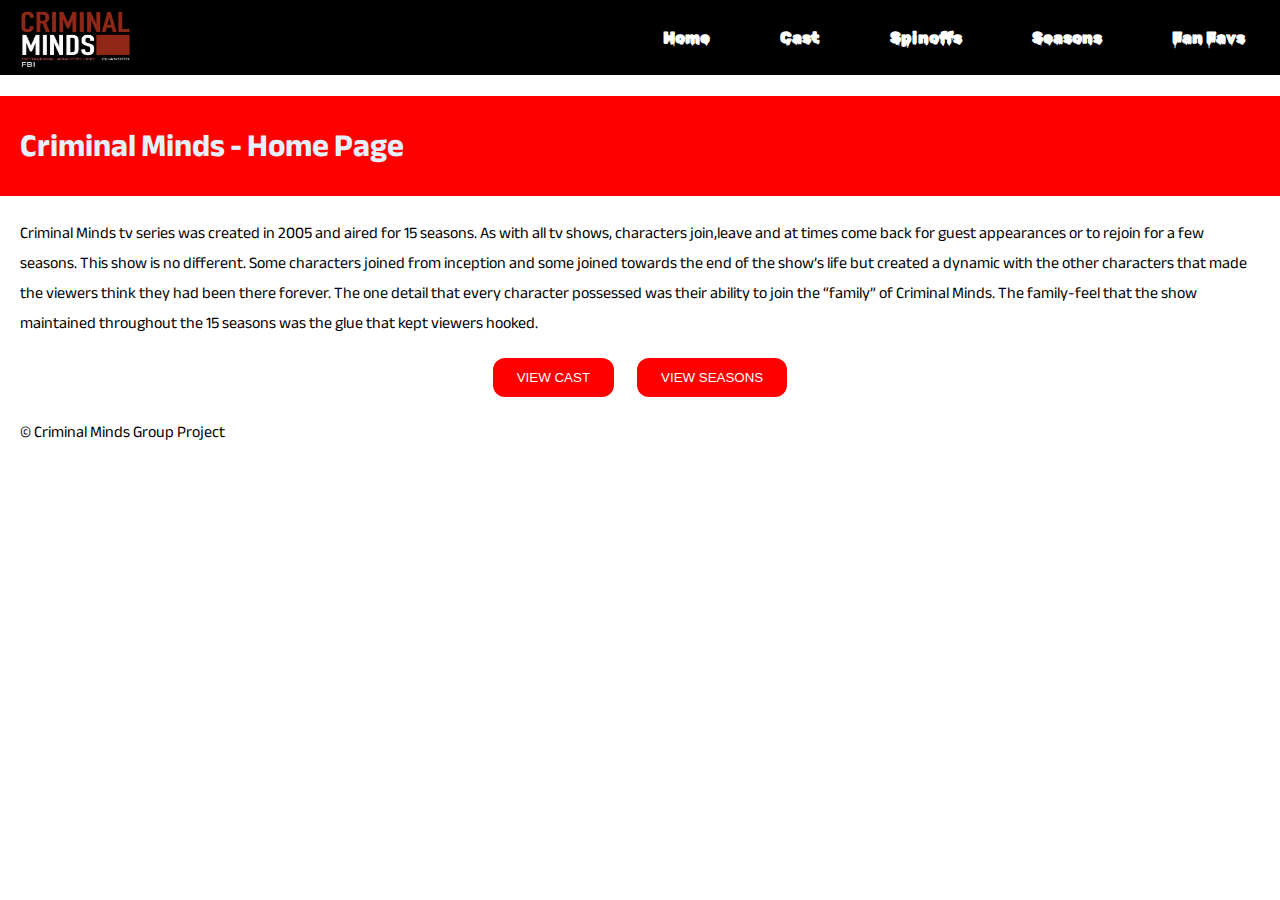
==== commit f01473dd: "Update html and CSS styling for home page" ====
--- a/index.html
+++ b/index.html
@@ -5,6 +5,7 @@
     <meta http-equiv="X-UA-Compatible" content="IE=edge">
     <meta name="viewport" content="width=device-width, initial-scale=1.0">
     <link rel="stylesheet" href="../css/style.css">
+    <link rel="stylesheet" href="../css/home.css">
     <link rel="preconnect" href="https://fonts.googleapis.com">
     <link rel="preconnect" href="https://fonts.gstatic.com" crossorigin>
     <link href="https://fonts.googleapis.com/css2?family=Anek+Bangla:wght@300;400;700&family=Rubik+Wet+Paint&display=swap" rel="stylesheet">
@@ -23,8 +24,17 @@
             </ul>
         </nav>
     </header>
-    <main>
-        <h1 class="h1_title">Criminal Minds - Home Page</h1>
+    <main class="main">
+        <h1 class="main_h1">Criminal Minds - Home Page</h1>
+        <p class="main_p">Criminal Minds tv series was created in 2005 and aired for 15 seasons. As with all tv shows, characters join,leave and at times come back for guest appearances or to rejoin for a few seasons. This show is no different.
+            Some characters joined from inception and some joined towards the end of the show’s life but created a dynamic with
+            the other characters that made the viewers think they had been there forever. The one detail that every character
+            possessed was their ability to join the “family” of Criminal Minds. The family-feel that the show maintained
+            throughout the 15 seasons was the glue that kept viewers hooked.</p>
+        <section class="main_button_container">
+            <button class="main_button" onclick="window.location.href='../html/cast.html';">View Cast</button>
+            <button class="main_button" onclick="window.location.href='../html/season.html';">View Seasons</button>
+        </section>
     </main>
     <footer class="footer">
         <p>&copy; Criminal Minds Group Project</p>
--- a/css/style.css
+++ b/css/style.css
@@ -19,7 +19,7 @@
   background-color: var(--primary);
   color: var(--white);
   font-weight: bold;
-  font-family: 'Rubik Wet Paint', cursive;
+  font-family: 'Rubik Wet Paint', cursive, sans-serif;
 }
 
 .nav {
--- a/css/home.css
+++ b/css/home.css
@@ -0,0 +1,36 @@
+.main_p, .footer {
+    margin: 20px;
+}
+
+/* BUTTONS */
+
+.main_button_container {
+    text-align: center;
+}
+
+.main_button {
+    background-color: var(--secondary);
+    color: var(--white);
+    border: none;
+    padding: 12px 24px;
+    margin-left: 10px;
+    margin-right: 10px;
+    border-radius: 12px;
+    text-transform: uppercase;
+    cursor: pointer;
+    transition: background-color .5s ease-out;
+  }
+  
+.main_button:hover {
+    font-weight: bold;
+    color: var(--off-white);
+    border: solid 2px var(--off-white);
+    animation: enlarge .5s infinite alternate;
+}
+
+@keyframes enlarge {
+to {
+    transform: scale(1.1,1.1);
+}
+}
+/* end button animation */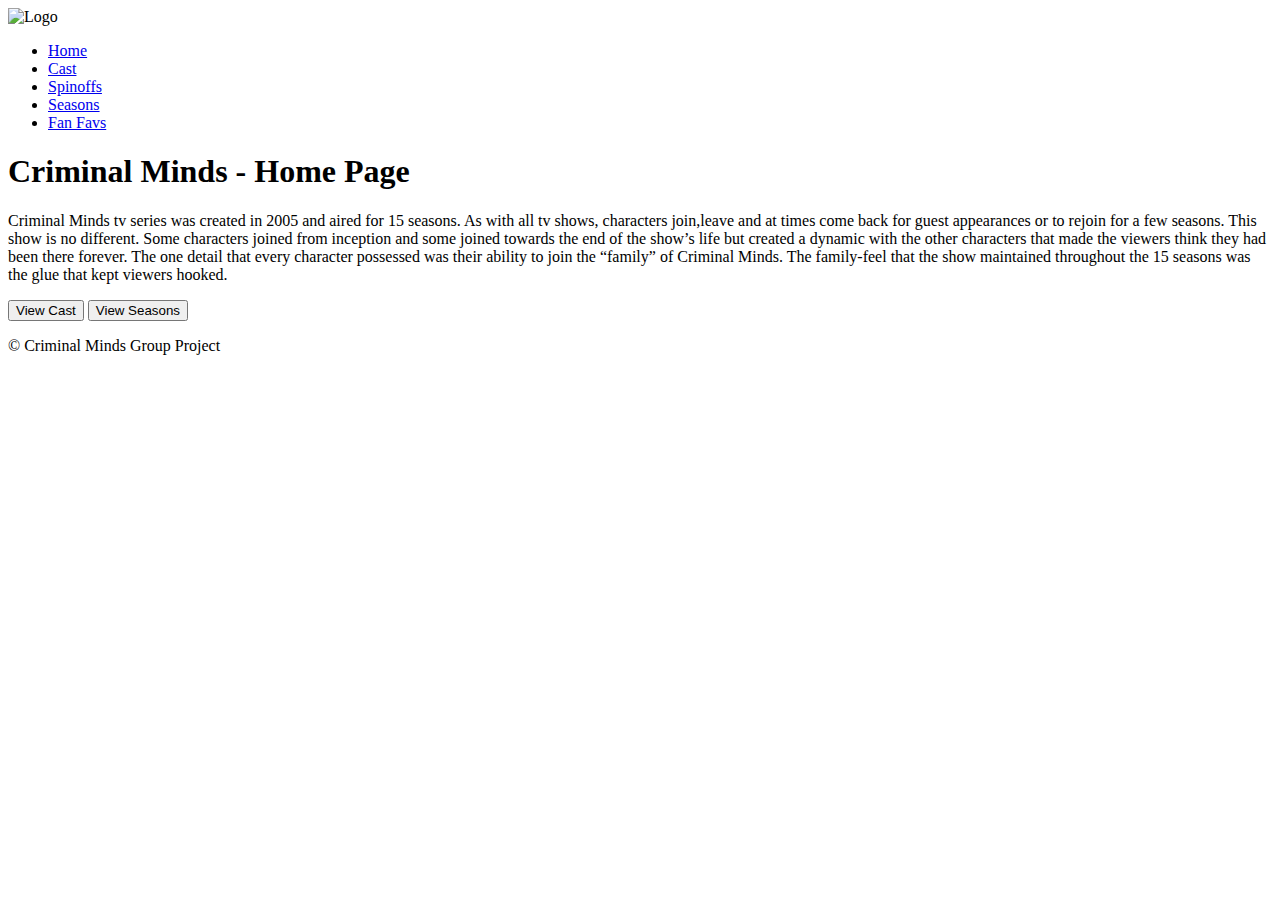
==== commit 00881160: "Update src/href" ====
--- a/index.html
+++ b/index.html
@@ -4,8 +4,8 @@
     <meta charset="UTF-8">
     <meta http-equiv="X-UA-Compatible" content="IE=edge">
     <meta name="viewport" content="width=device-width, initial-scale=1.0">
-    <link rel="stylesheet" href="../css/style.css">
-    <link rel="stylesheet" href="../css/home.css">
+    <link rel="stylesheet" href="../Group1MMC5277CriminalMinds/css/style.css">
+    <link rel="stylesheet" href="../Group1MMC5277CriminalMinds/css/home.css">
     <link rel="preconnect" href="https://fonts.googleapis.com">
     <link rel="preconnect" href="https://fonts.gstatic.com" crossorigin>
     <link href="https://fonts.googleapis.com/css2?family=Anek+Bangla:wght@300;400;700&family=Rubik+Wet+Paint&display=swap" rel="stylesheet">
@@ -14,12 +14,12 @@
 <body>
     <header class="header">
         <nav class="nav">
-            <img class="nav_logo" src="../images/criminal minds logo.jpg" alt="Logo">
+            <img class="nav_logo" src="../Group1MMC5277CriminalMinds/images/criminal minds logo.jpg" alt="Logo">
             <ul class="nav_list">
-                <li class="nav_list_item"><a class="nav_list_item_a" href="../index.html">Home</a></li>
-                <li class="nav_list_item"><a class="nav_list_item_a" href="../html/cast.html">Cast</a></li>
+                <li class="nav_list_item"><a class="nav_list_item_a" href="../Group1MMC5277CriminalMinds/index.html">Home</a></li>
+                <li class="nav_list_item"><a class="nav_list_item_a" href="../Group1MMC5277CriminalMinds/html/cast.html">Cast</a></li>
                 <li class="nav_list_item"><a class="nav_list_item_a" href="#">Spinoffs</a></li>
-                <li class="nav_list_item"><a class="nav_list_item_a" href="../html/season.html">Seasons</a></li>
+                <li class="nav_list_item"><a class="nav_list_item_a" href="../Group1MMC5277CriminalMinds/html/season.html">Seasons</a></li>
                 <li class="nav_list_item"><a class="nav_list_item_a" href="#">Fan Favs</a></li>
             </ul>
         </nav>
@@ -40,4 +40,4 @@
         <p>&copy; Criminal Minds Group Project</p>
     </footer>
 </body>
-</html>+</html>
